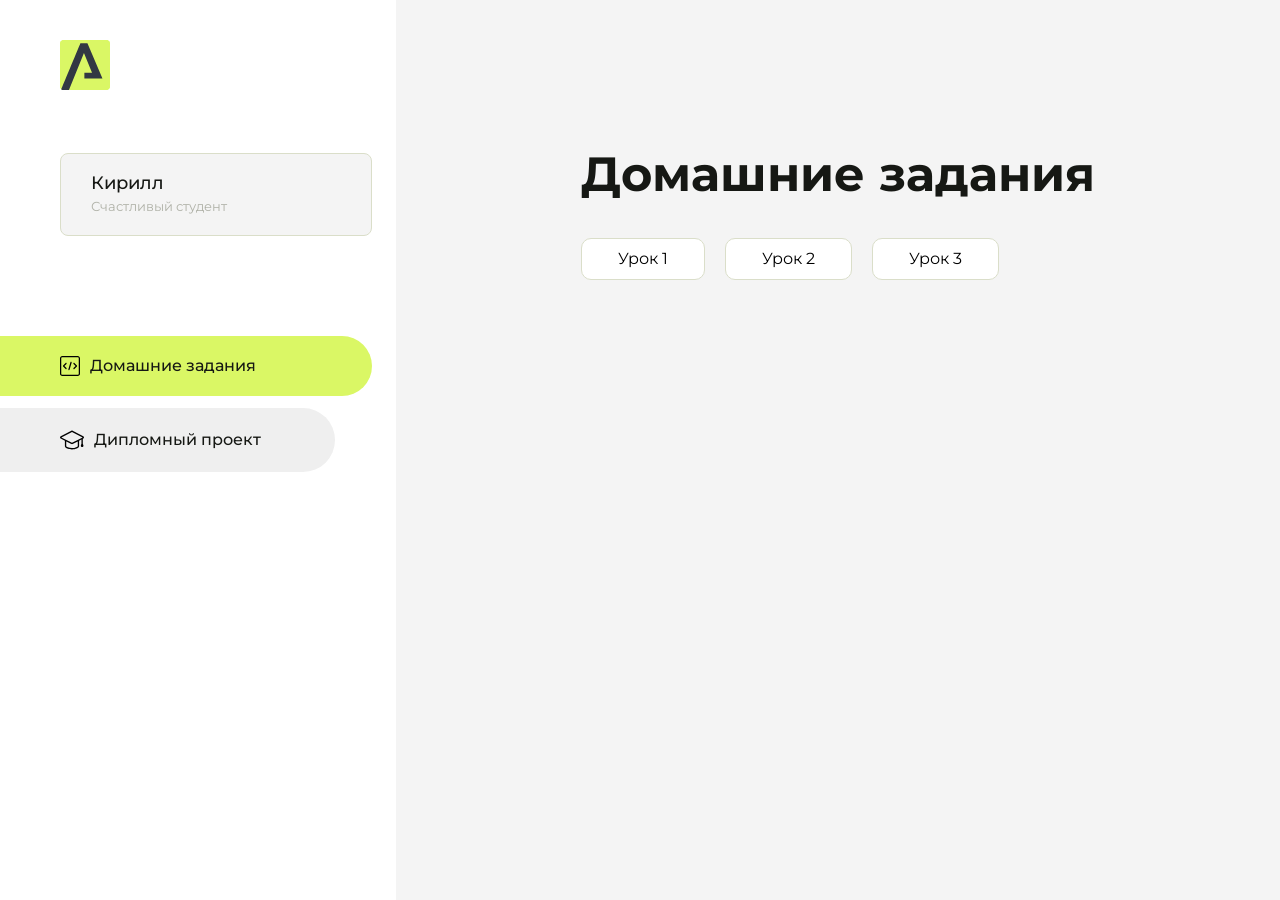
==== index.html @ 17344eca "Update index.html" ====
<!DOCTYPE html>
<html lang="en">
<head>
    <meta charset="UTF-8">
    <meta name="viewport" content="width=device-width, initial-scale=1.0">
    <title>Домашняя работа</title>
    <link rel="shortcut icon" href="src/logo.ico" type="image/x-icon">
    <link rel="preconnect" href="https://fonts.googleapis.com">
    <link rel="preconnect" href="https://fonts.gstatic.com" crossorigin>
    <link href="https://fonts.googleapis.com/css2?family=Montserrat:wght@400;500;700&family=Rubik:wght@500&display=swap"
          rel="stylesheet">
    <link rel="stylesheet" href="src/style.css">
</head>
<body id="body">
<div class="overlay" id="overlay"></div>
<div class="layout">
    <div class="burger" id="burger">
        <svg viewBox="0 0 24 24" fill="none" xmlns="http://www.w3.org/2000/svg">
            <g id="SVGRepo_bgCarrier" stroke-width="0"></g>
            <g id="SVGRepo_tracerCarrier" stroke-linecap="round" stroke-linejoin="round"></g>
            <g id="SVGRepo_iconCarrier">
                <path d="M4 18L20 18" stroke="#DAF765" stroke-width="2" stroke-linecap="round"></path>
                <path d="M4 12L20 12" stroke="#DAF765" stroke-width="2" stroke-linecap="round"></path>
                <path d="M4 6L20 6" stroke="#DAF765" stroke-width="2" stroke-linecap="round"></path>
            </g>
        </svg>
    </div>
    <aside class="sidebar" id="sidebar">
        <div class="sidebar__inner">
            <div class="logo">
                <svg width="50" height="50" viewBox="0 0 50 50" fill="none" xmlns="http://www.w3.org/2000/svg">
                    <g clip-path="url(#clip0_513_74730)">
                        <path d="M46.17 -0.257004H3.83C1.57281 -0.257004 -0.257 1.57281 -0.257 3.83V46.17C-0.257 48.4272 1.57281 50.257 3.83 50.257H46.17C48.4272 50.257 50.257 48.4272 50.257 46.17V3.83C50.257 1.57281 48.4272 -0.257004 46.17 -0.257004Z"
                              fill="#DAF765"/>
                        <path d="M24.375 38.4H42.461L27.441 3.1585H20.4355C20.4355 3.1585 6.7895 35.881 1.1945 49.294C2.015 50.0275 3.0945 50.257 3.6945 50.257H8.8445L23.954 13.07L32.0465 32.8285H24.375V38.4Z"
                              fill="#323843"/>
                    </g>
                    <defs>
                        <clipPath id="clip0_513_74730">
                            <rect width="50" height="50" fill="white"/>
                        </clipPath>
                    </defs>
                </svg>
            </div>
            <div class="sidebar__user">
                <div class="sidebar__name">Кирилл</div>
                <div class="sidebar__text">Счастливый студент</div>
            </div>
            <div class="sidebar__tabs">
                <div class="sidebar__item">
                    <button class="sidebar__button active" id="tasks">
                        <svg xmlns="http://www.w3.org/2000/svg" width="20" height="20" viewBox="0 0 20 20" fill="none">
                            <g clip-path="url(#clip0_704_74543)">
                                <path d="M17.7083 20H2.29167C1.0275 20 0 18.9725 0 17.7083V2.29167C0 1.0275 1.0275 0 2.29167 0H17.7083C18.9725 0 20 1.0275 20 2.29167V17.7083C20 18.9725 18.9725 20 17.7083 20ZM2.29167 1.25C1.7175 1.25 1.25 1.7175 1.25 2.29167V17.7083C1.25 18.2825 1.7175 18.75 2.29167 18.75H17.7083C18.2825 18.75 18.75 18.2825 18.75 17.7083V2.29167C18.75 1.7175 18.2825 1.25 17.7083 1.25H2.29167Z"
                                      fill="black"/>
                                <path d="M6.04167 13.125C5.88167 13.125 5.72167 13.0642 5.6 12.9417L3.1 10.4417C2.85583 10.1975 2.85583 9.80167 3.1 9.5575L5.6 7.0575C5.84417 6.81333 6.24 6.81333 6.48417 7.0575C6.72833 7.30167 6.72833 7.6975 6.48417 7.94167L4.42583 10L6.48417 12.0583C6.72833 12.3025 6.72833 12.6983 6.48417 12.9425C6.36167 13.0642 6.20167 13.125 6.04167 13.125Z"
                                      fill="black"/>
                                <path d="M8.95833 14.1667C8.9 14.1667 8.84 14.1583 8.78167 14.1417C8.45083 14.0442 8.26083 13.6967 8.35833 13.3658L10.4417 6.28251C10.5392 5.95084 10.8892 5.76417 11.2175 5.85917C11.5483 5.95667 11.7383 6.30417 11.6408 6.63501L9.5575 13.7183C9.47833 13.9908 9.22833 14.1667 8.95833 14.1667Z"
                                      fill="black"/>
                                <path d="M13.9583 13.125C13.7983 13.125 13.6383 13.0642 13.5167 12.9417C13.2725 12.6975 13.2725 12.3017 13.5167 12.0575L15.575 9.99916L13.5167 7.94083C13.2725 7.69666 13.2725 7.30083 13.5167 7.05666C13.7608 6.81249 14.1567 6.81249 14.4008 7.05666L16.9008 9.55666C17.145 9.80083 17.145 10.1967 16.9008 10.4408L14.4008 12.9408C14.2783 13.0642 14.1183 13.125 13.9583 13.125Z"
                                      fill="black"/>
                            </g>
                            <defs>
                                <clipPath id="clip0_704_74543">
                                    <rect width="20" height="20" fill="white"/>
                                </clipPath>
                            </defs>
                        </svg>
                        <span>Домашние задания</span></button>
                </div>
                <div class="sidebar__item">
                    <button class="sidebar__button" id="diplom">
                        <svg xmlns="http://www.w3.org/2000/svg" width="24" height="24" viewBox="0 0 24 24" fill="none">
                            <g clip-path="url(#clip0_704_74553)">
                                <path d="M23.2628 10.5971C23.7176 10.365 24 9.90375 24 9.39337C24 8.883 23.7176 8.42175 23.2628 8.18962L12.6135 2.75362C12.2291 2.55824 11.7705 2.55787 11.3854 2.75399L0.736875 8.19C0.282375 8.42175 0 8.883 0 9.39337C0 9.90375 0.282375 10.365 0.736875 10.5971L4.89038 12.7177V18.2074C4.89038 19.8154 8.412 21.393 12 21.393C15.5884 21.393 19.1096 19.815 19.1096 18.2074V12.7174L21.4609 11.517V15.8017L20.901 17.2305C20.7409 17.6389 20.7934 18.0994 21.0405 18.4616C21.2876 18.8246 21.6979 19.041 22.1366 19.041C22.5754 19.041 22.9852 18.8246 23.2324 18.462C23.4795 18.099 23.532 17.6385 23.3719 17.2301L22.8124 15.8021V10.827L23.2628 10.5971ZM17.7623 18.1721C17.6198 18.6375 15.3491 20.0419 12 20.0419C8.65088 20.0419 6.38025 18.6375 6.2415 18.2074V12.3037L6.23887 12.3019C6.23812 12.057 6.1065 11.8207 5.87325 11.7019L1.3515 9.39337L12 3.95737L22.6489 9.39337L12 14.8294L5.87325 11.7019C5.54063 11.5331 4.6695 11.6674 4.5 12C4.33012 12.3322 4.55813 12.5479 4.89038 12.7177L11.3857 16.0331C11.5781 16.1314 11.7889 16.1805 12 16.1805C12.2107 16.1805 12.4222 16.1314 12.6146 16.0331L17.7593 13.407L17.7623 18.1721Z"
                                      fill="black"/>
                            </g>
                            <defs>
                                <clipPath id="clip0_704_74553">
                                    <rect width="24" height="24" fill="white"/>
                                </clipPath>
                            </defs>
                        </svg>
                        <span>Дипломный проект</span></button>
                </div>
            </div>
        </div>

    </aside>
    <div class="content">
        <div class="container">
            <div class="content__block" id="tasksBlock">
                <div class="content__title">Домашние задания</div>
                <ul class="content__list">
                    <li class="content__list-item">
                        <a href="Kirill/index.html">Урок 1</a>
                    </li>
                      <li class="content__list-item">
                        <a href="kirill2/index.html">Урок 2</a>
                    </li> 
                    <li class="content__list-item">
                        <a href="Kirill3/index.html">Урок 3</a>
                    </li>
                </ul>
            </div>
            <div class="content__block hidden" id="diplomBlock">
                <div class="content__title">Дипломный проект</div>
                <div class="content__list-diplom">
                    <a href="ПАПКА-С-НОМЕРОМ-УРОКА">Ссылка на ДЗ</a>
                </div>
                <div class="content__decor">
                    <div class="content__decor-text">Давай проверим, чему ты научился!</div>
                    <div class="content__decor-img">
                        <img src="src/decor.png" alt="decor">
                    </div>
                </div>
            </div>
        </div>
    </div>
</div>
<script src="src/index.js"></script>
</body>
</html>
---- src/style.css ----
*{padding: 0;margin: 0;border: 0;}
*,*:before,*:after{-webkit-box-sizing: border-box;box-sizing: border-box;}
:focus,:active{outline: none;}
a:focus,a:active{outline: none;}
nav,footer,header,aside{display: block;}
html,body{
    height:100%;width:100%;
    font-size:100%;line-height:1;-ms-text-size-adjust:100%;-moz-text-size-adjust:100%;-webkit-text-size-adjust:100%;}
input,button,textarea{font-family:inherit;}
input::-ms-clear{display: none;}
button{cursor: pointer;}
button::-moz-focus-inner{padding:0;border:0;}
a,a:visited{text-decoration: none;}
a:hover{text-decoration: none;}
ul li{list-style: none;}
img{vertical-align: top;}
h1,h2,h3,h4,h5,h6{font-size:inherit;font-weight: inherit;}
a{color:inherit;}



body {
    font-family: "Montserrat",SansSerif;
    color: black;
}

body.overflow {
    overflow: hidden;
}



.layout {
    display: -webkit-box;
    display: -ms-flexbox;
    display: flex;
    min-height: 100vh;
}

.sidebar {
    padding: 40px 24px 40px 0;
    -ms-flex-negative: 0;
    flex-shrink: 0;
    background-color: white;
}



.content {
    -webkit-box-flex: 1;
    -ms-flex-positive: 1;
    flex-grow: 1;
    background-color: #F4F4F4;
}

.container {
    display: -webkit-box;
    display: -ms-flexbox;
    display: flex;
    -webkit-box-orient: vertical;
    -webkit-box-direction: normal;
    -ms-flex-direction: column;
    flex-direction: column;
    -webkit-box-pack: center;
    -ms-flex-pack: center;
    justify-content: center;
    -webkit-box-align: center;
    -ms-flex-align: center;
    align-items: center;
    padding: 150px 60px 80px 60px;
}


.logo {
    margin-left: 60px;
    margin-bottom: 60px;
}

.sidebar__user {
    background-color: #F4F4F4;
    padding: 20px 30px;
    margin-left: 60px;
    margin-bottom: 100px;
    border-radius: 8px;
    border: 1px solid #DADEC9;
}

.sidebar__name {
    color:#161814;
    font-size: 18px;
    font-weight: 500;
    margin-bottom: 6px;
}

.sidebar__text {
    color: #AFB1A7;
    font-size: 13px;
    font-weight: 400;
    line-height: 130%; /* 16.9px */
}

.sidebar__item {
    width: 372px;
}

.sidebar__button {
    display: -webkit-box;
    display: -ms-flexbox;
    display: flex;
    -webkit-box-align: center;
    -ms-flex-align: center;
    align-items: center;
    gap: 10px;
    padding: 20px 60px;
    margin-bottom: 12px;
    border-radius: 0px 100px 100px 0px;
    -webkit-transition: all .5s;
    -o-transition: all .5s;
    transition: all .5s;
    cursor: pointer;
    width: 90%;
    color:#161814;
    font-size: 16px;
    font-weight: 500;
}

.sidebar__button.active , .sidebar__button:hover {
    width: 100%;
    background-color: #DAF765;
}


.content__title {
    color: #161814;
    font-size: 48px;
    font-weight: 700;
    margin-bottom: 40px;
}

.content__list {
    display: -webkit-box;
    display: -ms-flexbox;
    display: flex;
    -webkit-box-align: center;
    -ms-flex-align: center;
    align-items: center;
    -ms-flex-wrap: wrap;
    flex-wrap: wrap;
    gap: 20px;
}



.content__list-item  {
    cursor: pointer;
    padding: 12px 18px;
    background-color: #fff;
    border-radius: 10px;
    border: 1px solid #DADEC9;
    -webkit-transition: all .3s;
    -o-transition: all .3s;
    transition: all .3s;
}

.content__list-item:hover,.content__list-diplom:hover {
    background-color: #AFB1A7;
}

li a {
    padding: 12px 18px;

}


.content__list-diplom {
    -webkit-transition: all .3s;
    -o-transition: all .3s;
    transition: all .3s;
    display: inline-block;
    padding: 12px 18px;
    background-color: #fff;
    border-radius: 10px;
    border: 1px solid #DADEC9;
}

.content__decor {
    display: -webkit-box;
    display: -ms-flexbox;
    display: flex;
    -webkit-box-align: center;
    -ms-flex-align: center;
    align-items: center;
}

.content__decor-text {
    color:#BEDD44;
    font-size: 36px;
    font-weight: 700;
    line-height: 110%; /* 39.6px */
}

.content__block {
    max-width: 1200px;
}

.content__block.hidden {
    display: none;
}

.content__decor-img img{
    width: 100%;
}

.burger {
    display: none;
    padding: 5px;
    position: fixed;
    top: 3%;
    right: 7%;
    width: 40px;
    height: 40px;
    background-color: #161814;
    border-radius: 50%;
    z-index: 10;
    border: 1px solid #DAF765;
}

@media (max-width: 768px) {
    .burger {
        display: block;
    }

    .sidebar {
        -webkit-transition: all .3s;
        -o-transition: all .3s;
        transition: all .3s;
        -webkit-transform: translateX(-100%);
        -ms-transform: translateX(-100%);
        transform: translateX(-100%);
        position: fixed;
        top: 0;
        left: 0;
        bottom: 0;
        z-index: 5;
    }

    .sidebar.show {
        -webkit-transform: translateX(0%);
        -ms-transform: translateX(0%);
        transform: translateX(0%);
    }

    .overlay {
        opacity: 0;
        pointer-events: none;
        -webkit-transition: all .3s;
        -o-transition: all .3s;
        transition: all .3s;
        position: absolute;
        top: 0;
        right: 0;
        left: 0;
        bottom: 0;
        z-index: 3;
        background-color: #000000e0;
    }

    .overlay.show {
        opacity: 1;
        pointer-events: all;
    }

    .container {
        padding: 40px 20px;
        min-height: 100%;
    }

    .content__decor {
        margin-top: 20px;
        -webkit-box-orient: vertical;
        -webkit-box-direction: normal;
        -ms-flex-direction: column;
        flex-direction: column;
    }
}

@media (max-width: 400px) {
    .sidebar__user {
        margin-left: 0;
    }
}
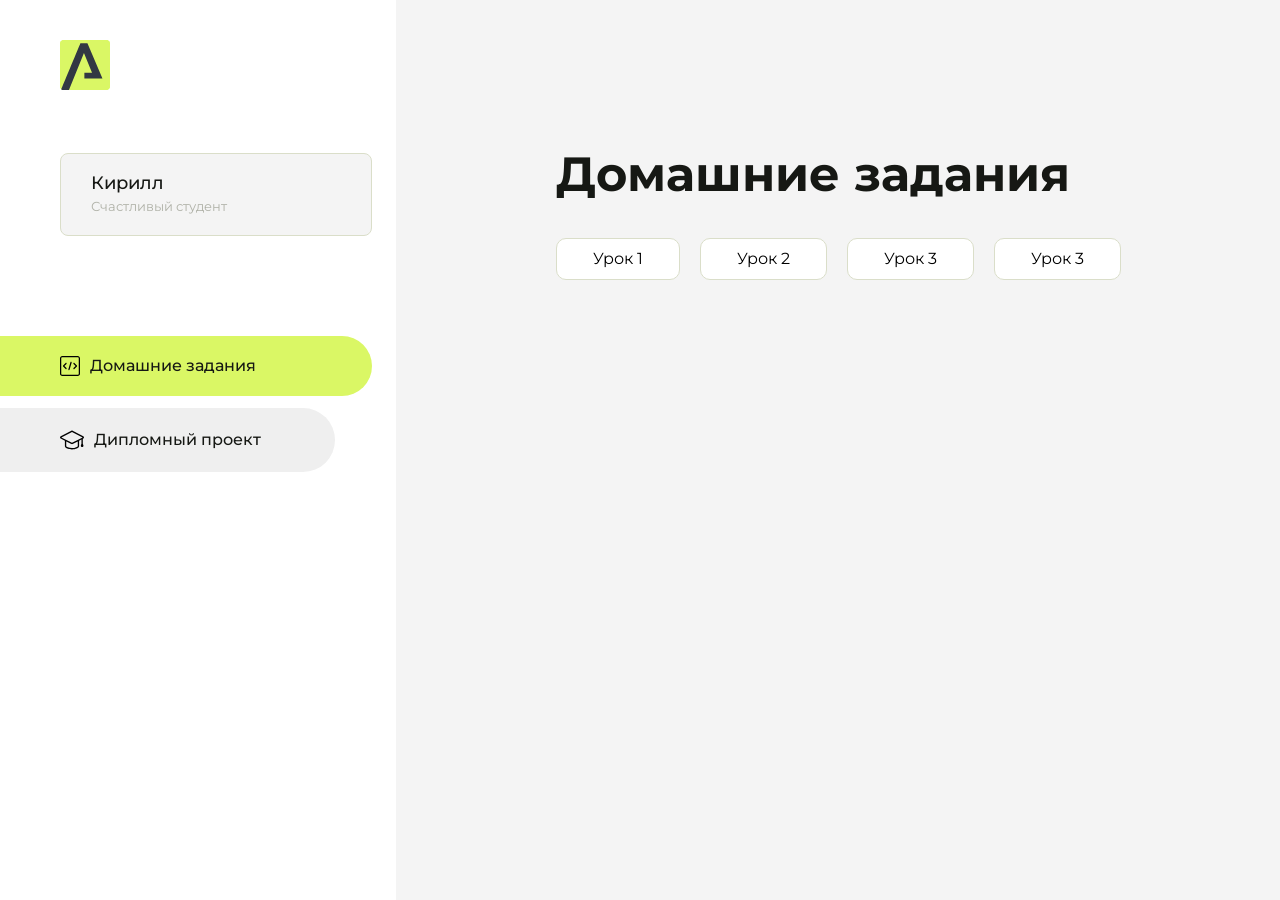
==== commit 7f8de5f2: "Update index.html" ====
--- a/index.html
+++ b/index.html
@@ -101,6 +101,9 @@
                     <li class="content__list-item">
                         <a href="Kirill3/index.html">Урок 3</a>
                     </li>
+                     <li class="content__list-item">
+                        <a href="Kirill4/index.html">Урок 3</a>
+                    </li>
                 </ul>
             </div>
             <div class="content__block hidden" id="diplomBlock">
@@ -128,3 +131,5 @@
 
 
 
+
+
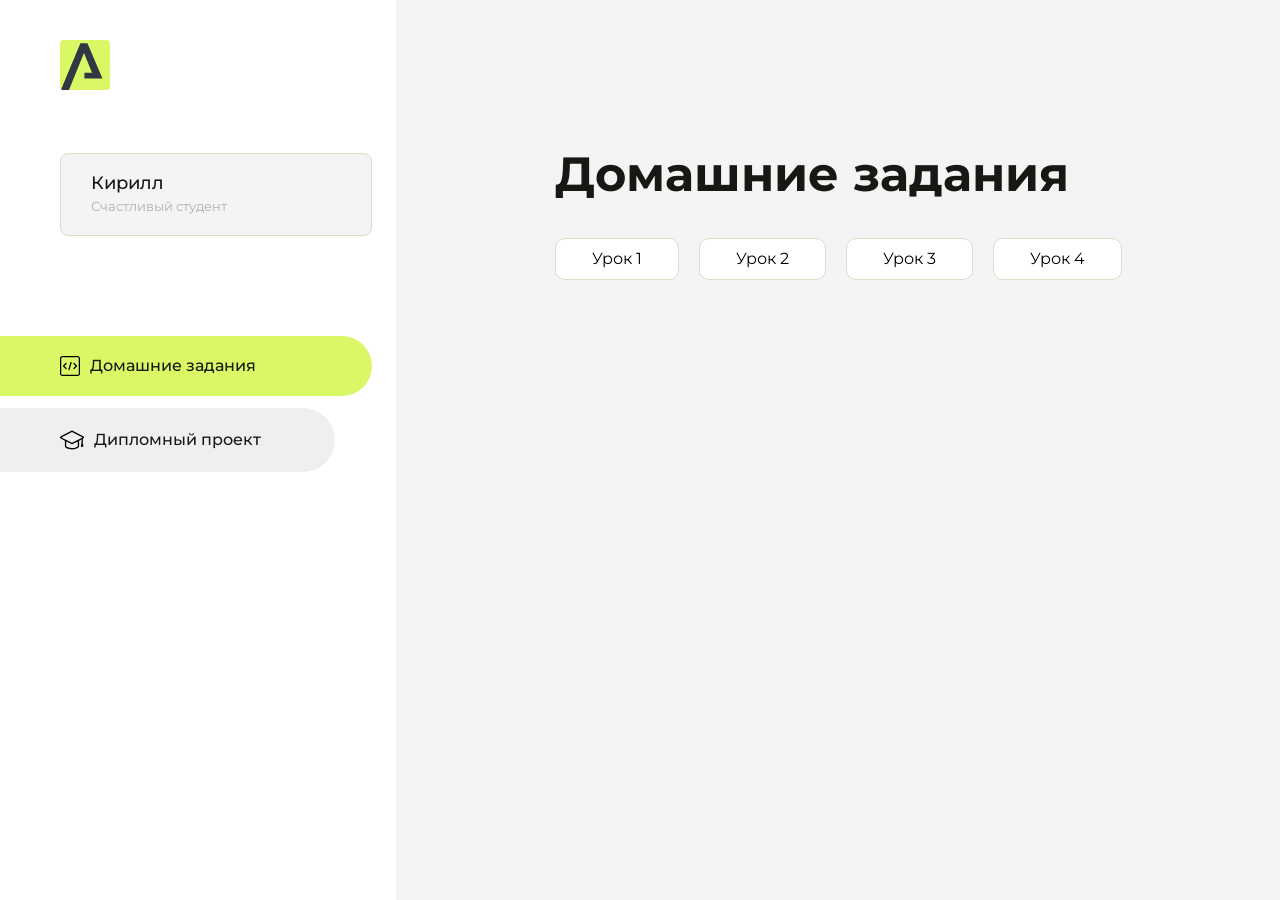
==== commit 69e61592: "Update index.html" ====
--- a/index.html
+++ b/index.html
@@ -102,7 +102,7 @@
                         <a href="Kirill3/index.html">Урок 3</a>
                     </li>
                      <li class="content__list-item">
-                        <a href="Kirill4/index.html">Урок 3</a>
+                        <a href="Kirill4/index.html">Урок 4</a>
                     </li>
                 </ul>
             </div>
@@ -133,3 +133,4 @@
 
 
 
+
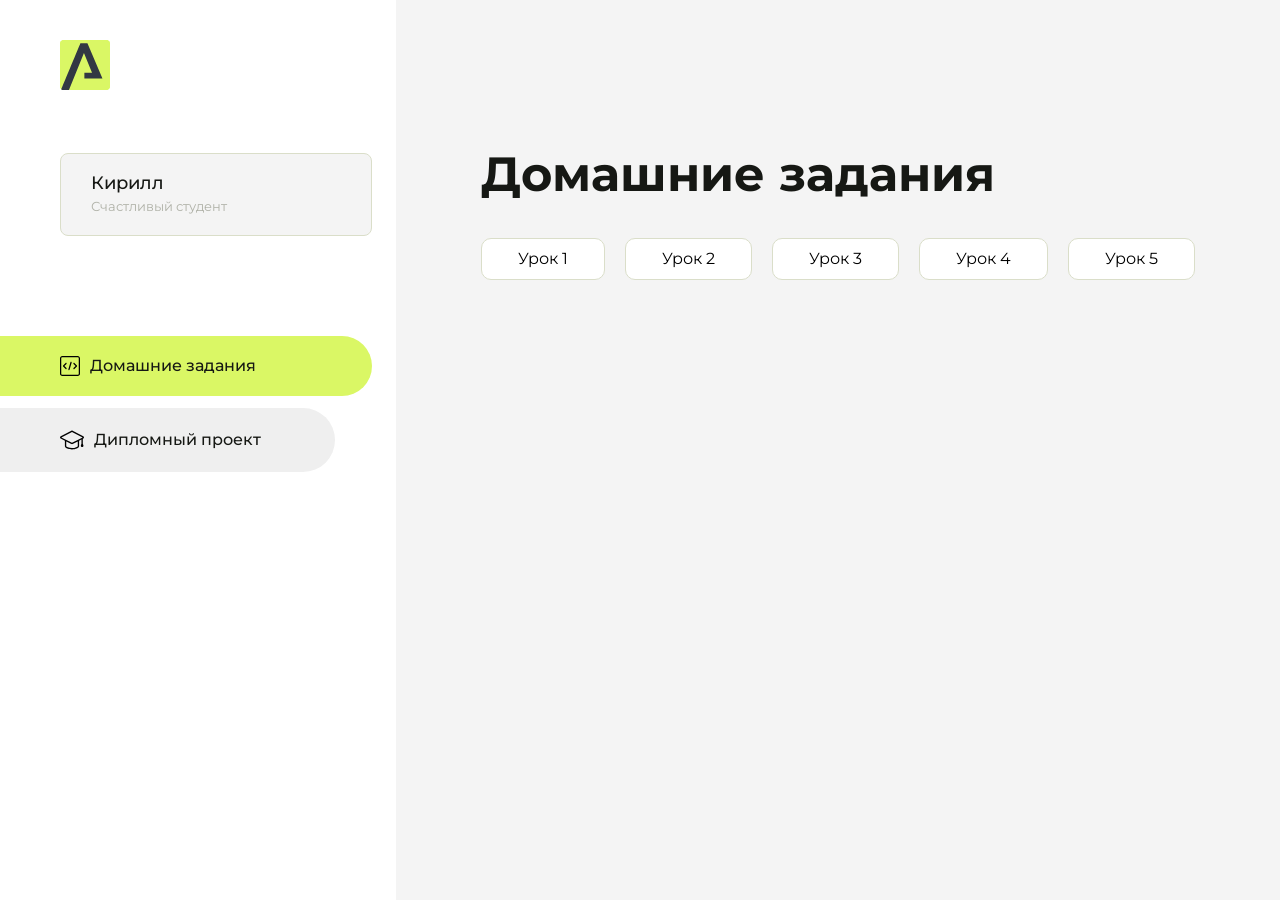
==== commit 4d657102: "Update index.html" ====
--- a/index.html
+++ b/index.html
@@ -104,6 +104,9 @@
                      <li class="content__list-item">
                         <a href="Kirill4/index.html">Урок 4</a>
                     </li>
+                     <li class="content__list-item">
+                        <a href="Kirill5/article.html">Урок 5</a>
+                    </li> 
                 </ul>
             </div>
             <div class="content__block hidden" id="diplomBlock">
